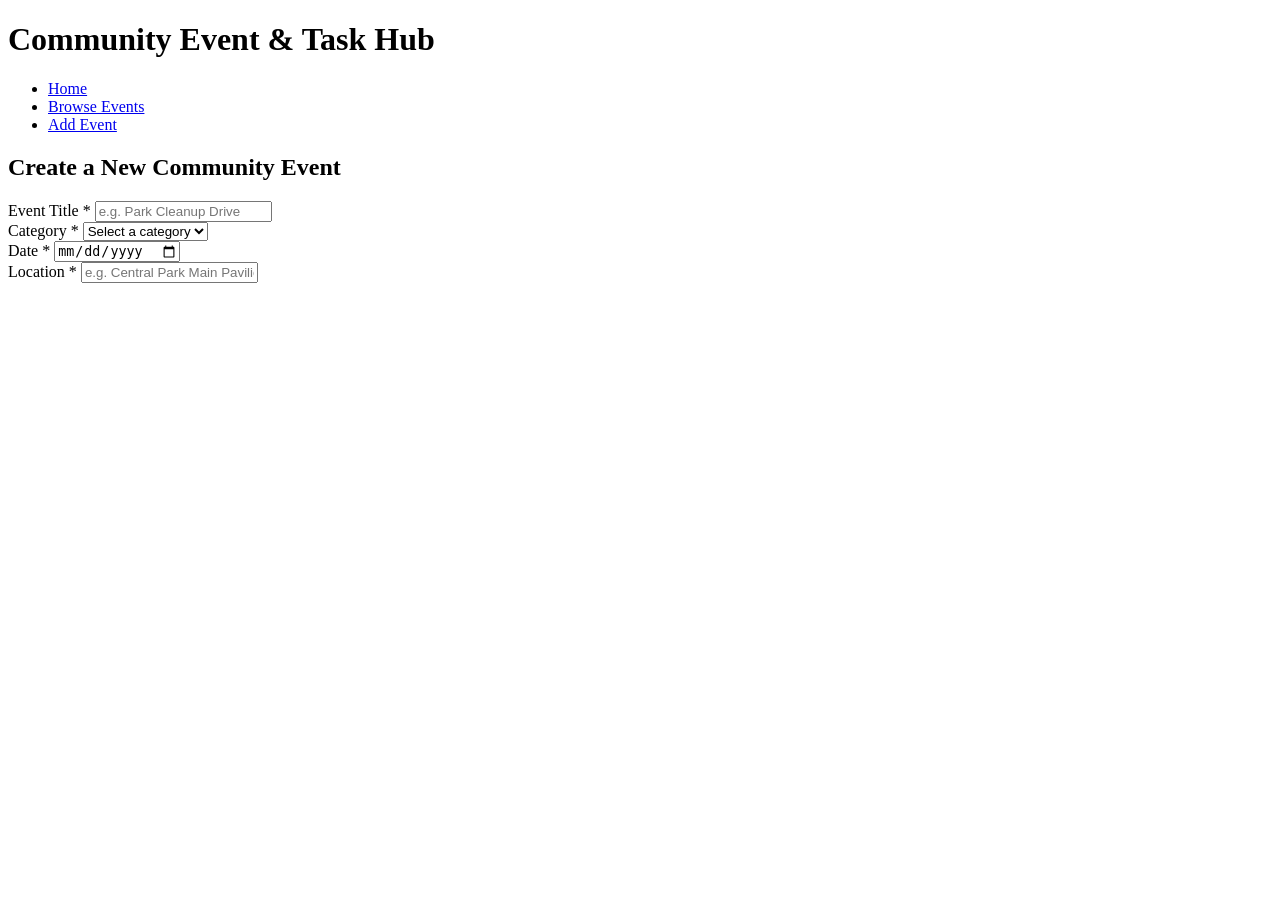
==== add-events.html @ 14063823 "Add form group for location input" ====
<!DOCTYPE html>
<html lang="en">
<head>
    <meta charset="UTF-8">
    <meta name="viewport" content="width=device-width, initial-scale=1.0">
    <title>Community Hub (Add Event)</title>
    <link rel="stylesheet" href="styles.css">
</head>
<body>
    <header>
    <h1>Community Event & Task Hub</h1>
    <nav>
      <ul>
        <li><a href="index.html">Home</a></li>
        <li><a href="events.html">Browse Events</a></li>
        <li><a href="add-event.html" class="active">Add Event</a></li>
      </ul>
    </nav>
  </header>
   <main>
    <section id="form-section">
      <h2>Create a New Community Event</h2>
      <form id="event-form" novalidate>
        <div class="form-group">
          <label for="event-title">Event Title *</label>
          <input type="text" id="event-title" name="title" placeholder="e.g. Park Cleanup Drive">
          <small class="error-msg" id="title-error"></small>
        </div>
        <div class="form-group">
          <label for="event-category">Category *</label>
          <select id="event-category" name="category">
            <option value="">Select a category</option>
            <option value="Volunteer">Volunteer</option>
            <option value="Social">Social</option>
            <option value="Sports">Sports</option>
            <option value="Education">Education</option>
          </select>
          <small class="error-msg" id="category-error"></small>
        </div>
        <div class="form-group">
          <label for="event-date">Date *</label>
          <input type="date" id="event-date" name="date">
          <small class="error-msg" id="date-error"></small>
        </div>
        <div class="form-group">
          <label for="event-location">Location *</label>
          <input type="text" id="event-location" name="location" placeholder="e.g. Central Park Main Pavilion">
          <small class="error-msg" id="location-error"></small>
        </div>
      </section>    
   </main>
    
</body>
</html>
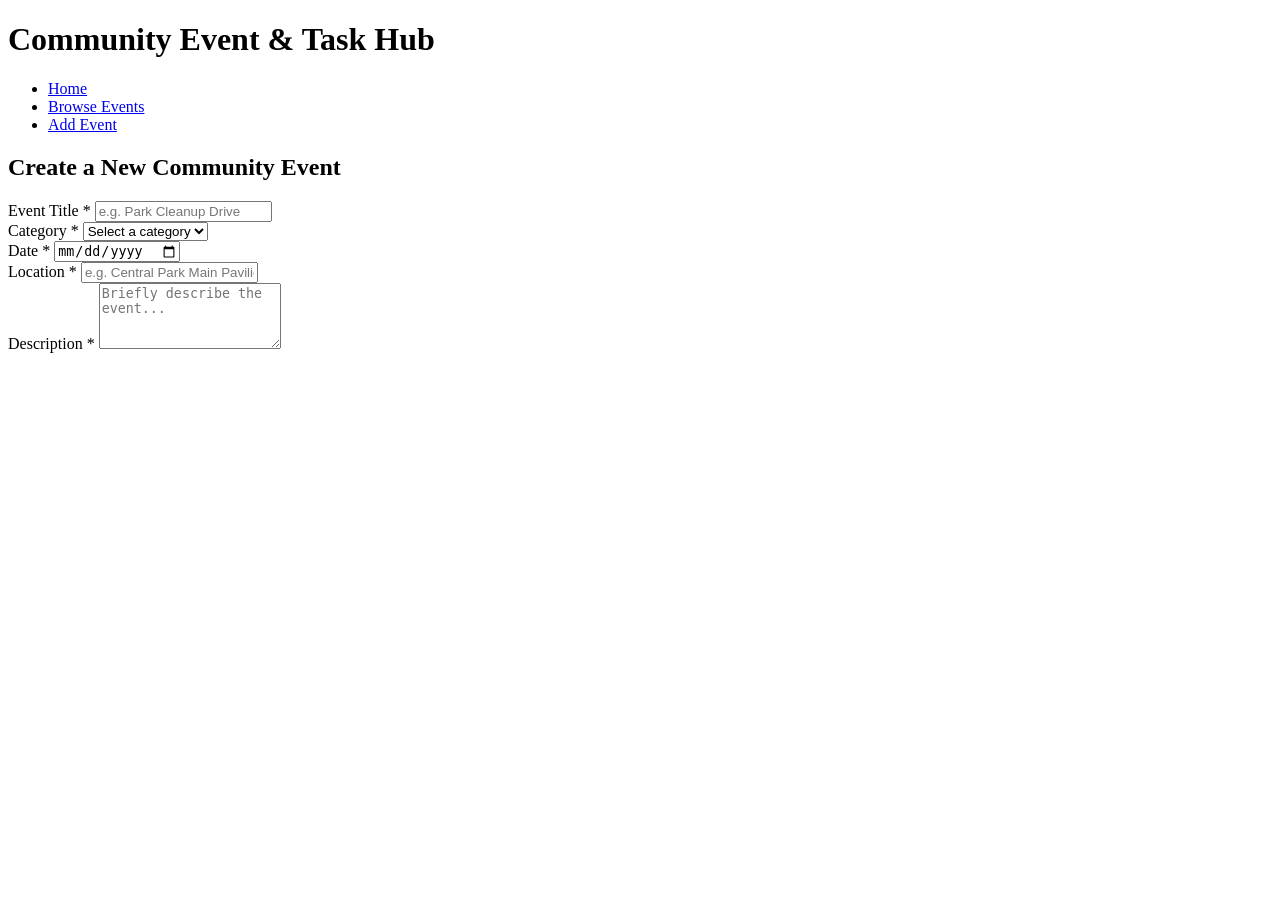
==== commit f297790f: "Add form group for decription" ====
--- a/add-events.html
+++ b/add-events.html
@@ -47,6 +47,11 @@
           <input type="text" id="event-location" name="location" placeholder="e.g. Central Park Main Pavilion">
           <small class="error-msg" id="location-error"></small>
         </div>
+        <div class="form-group">
+          <label for="event-desc">Description *</label>
+          <textarea id="event-desc" name="description" rows="4" placeholder="Briefly describe the event..."></textarea>
+          <small class="error-msg" id="desc-error"></small>
+        </div>
       </section>    
    </main>
     
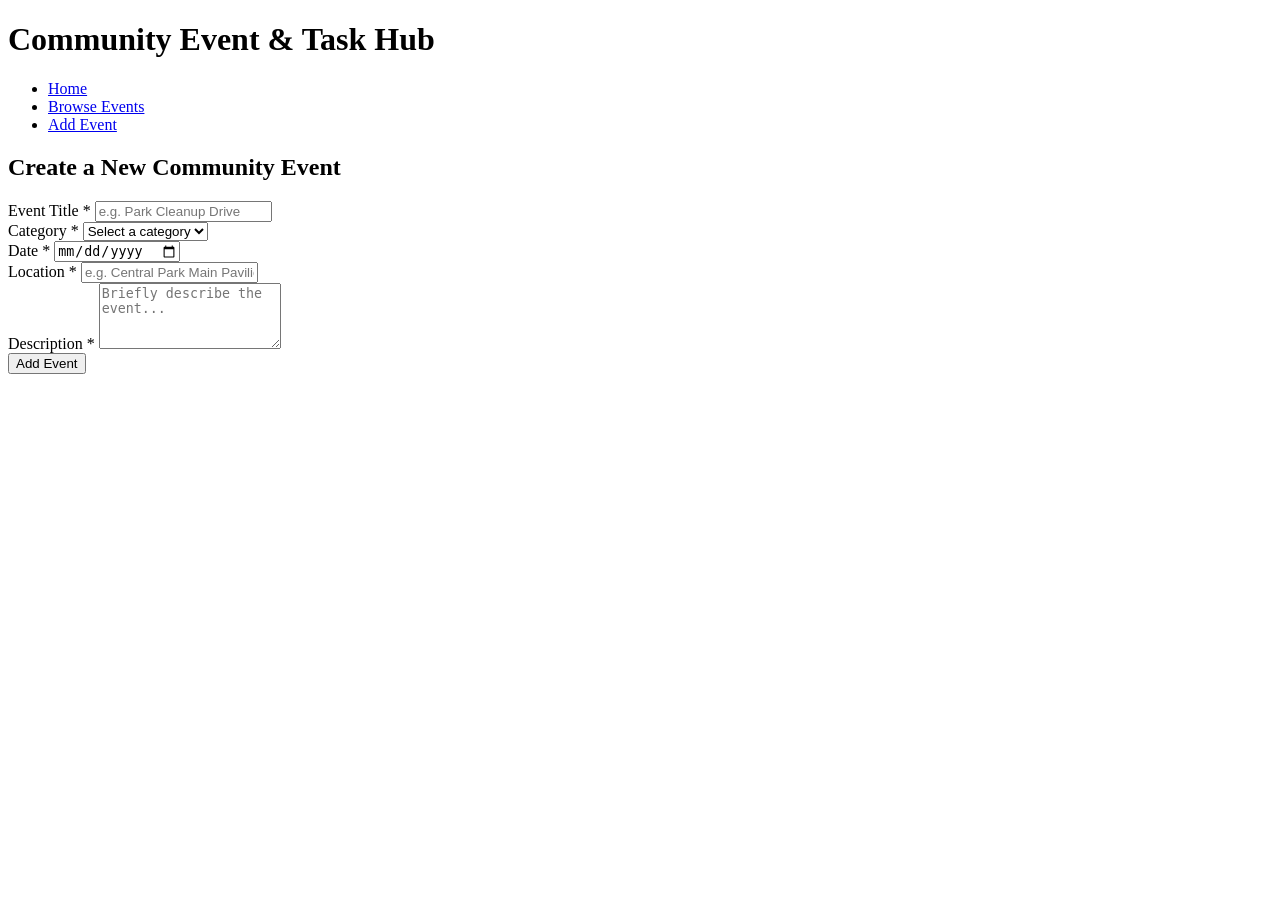
==== commit d39af94b: "Add submit button" ====
--- a/add-events.html
+++ b/add-events.html
@@ -52,6 +52,7 @@
           <textarea id="event-desc" name="description" rows="4" placeholder="Briefly describe the event..."></textarea>
           <small class="error-msg" id="desc-error"></small>
         </div>
+        <button type="submit" id="submit-btn">Add Event</button>
       </section>    
    </main>
     
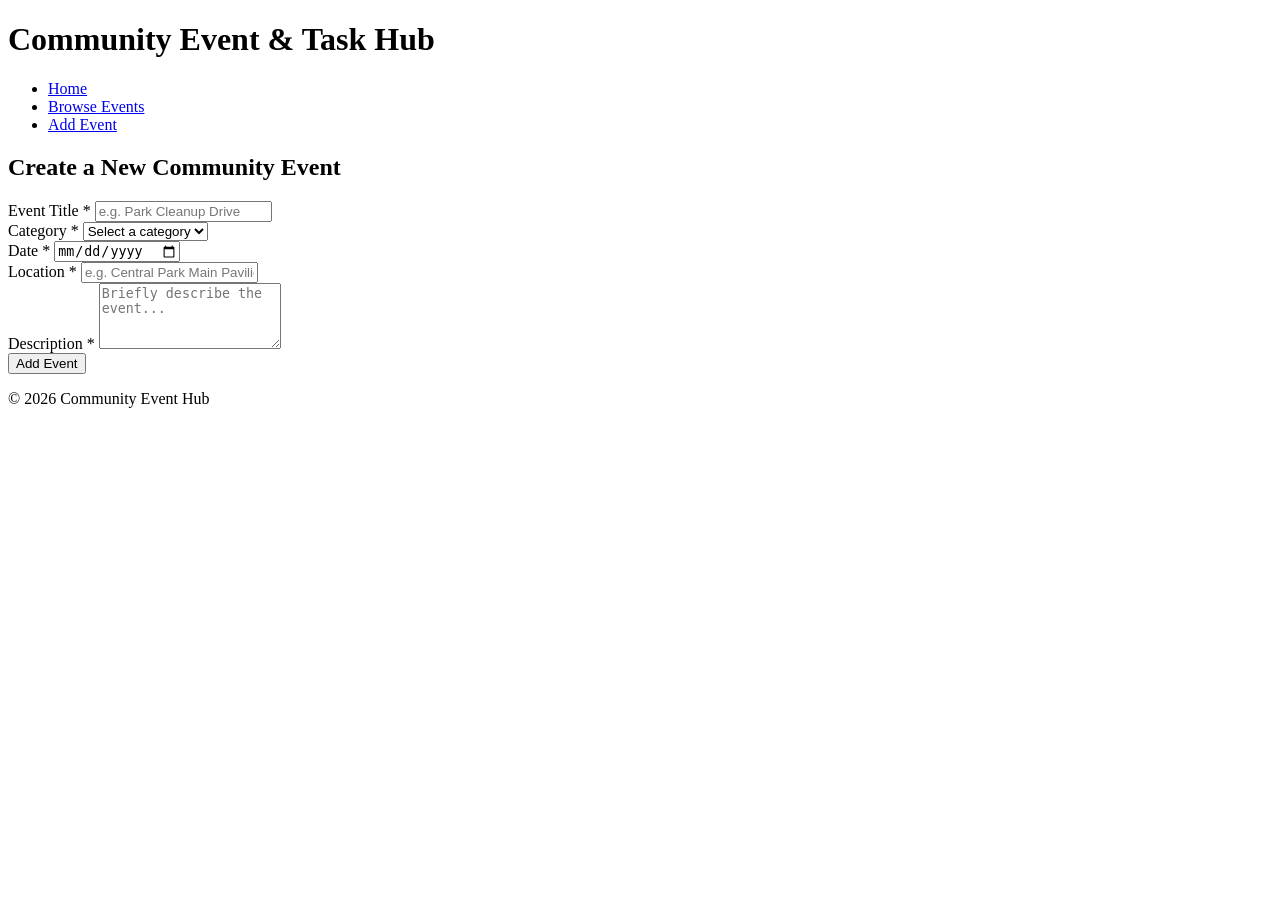
==== commit ea5cc120: "Add footer and copyright" ====
--- a/add-events.html
+++ b/add-events.html
@@ -53,8 +53,13 @@
           <small class="error-msg" id="desc-error"></small>
         </div>
         <button type="submit" id="submit-btn">Add Event</button>
+        </form>
       </section>    
    </main>
+   <footer>
+       <p>&copy; 2026 Community Event Hub</p>
+</footer>
+<script src="script.js"></script>
     
 </body>
 </html>
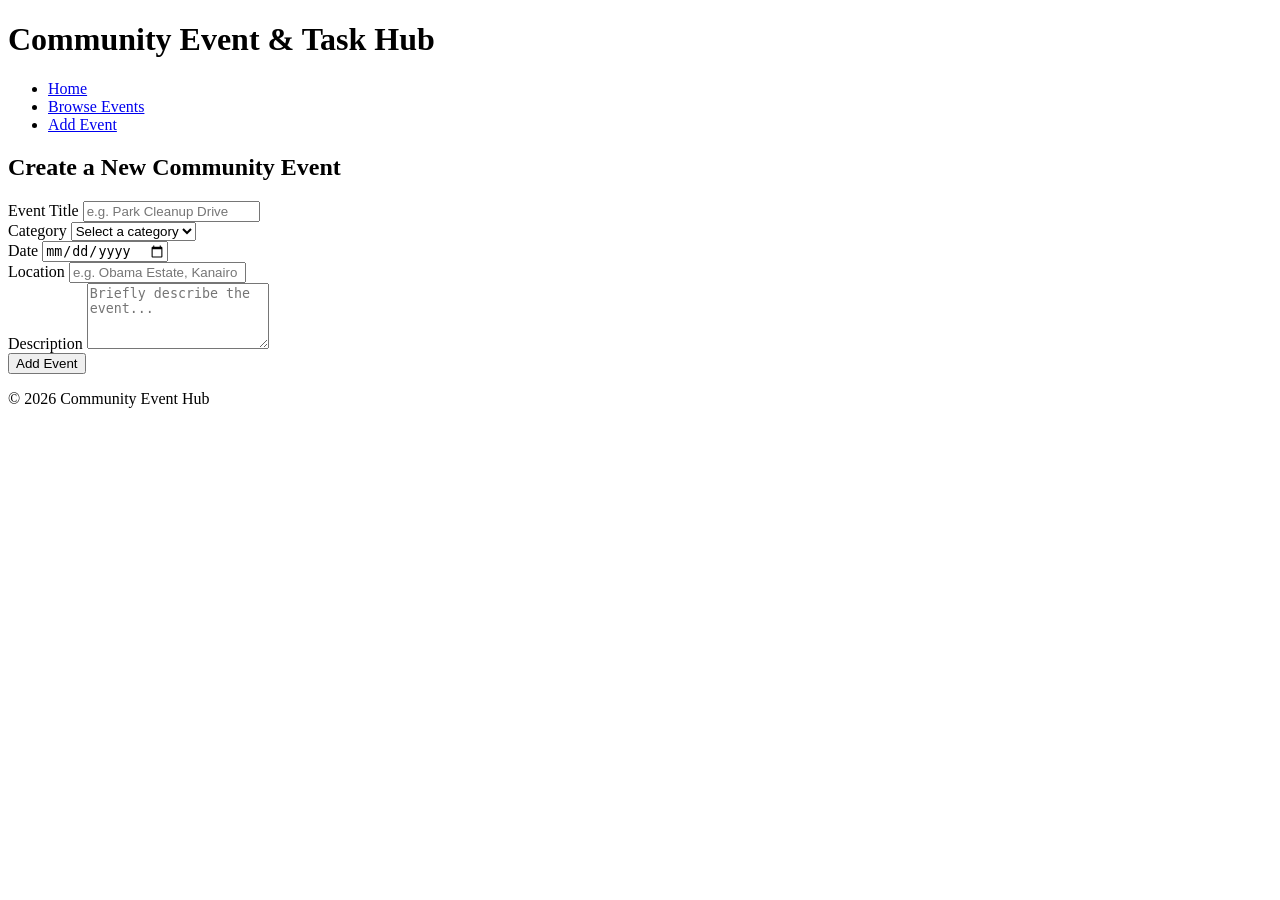
==== commit 10aeab44: "Add images to image folder" ====
--- a/add-events.html
+++ b/add-events.html
@@ -13,7 +13,7 @@
       <ul>
         <li><a href="index.html">Home</a></li>
         <li><a href="events.html">Browse Events</a></li>
-        <li><a href="add-event.html" class="active">Add Event</a></li>
+        <li><a href="add-events.html" class="active">Add Event</a></li>
       </ul>
     </nav>
   </header>
@@ -22,12 +22,12 @@
       <h2>Create a New Community Event</h2>
       <form id="event-form" novalidate>
         <div class="form-group">
-          <label for="event-title">Event Title *</label>
+          <label for="event-title">Event Title </label>
           <input type="text" id="event-title" name="title" placeholder="e.g. Park Cleanup Drive">
           <small class="error-msg" id="title-error"></small>
         </div>
         <div class="form-group">
-          <label for="event-category">Category *</label>
+          <label for="event-category">Category </label>
           <select id="event-category" name="category">
             <option value="">Select a category</option>
             <option value="Volunteer">Volunteer</option>
@@ -38,17 +38,17 @@
           <small class="error-msg" id="category-error"></small>
         </div>
         <div class="form-group">
-          <label for="event-date">Date *</label>
+          <label for="event-date">Date </label>
           <input type="date" id="event-date" name="date">
           <small class="error-msg" id="date-error"></small>
         </div>
         <div class="form-group">
-          <label for="event-location">Location *</label>
-          <input type="text" id="event-location" name="location" placeholder="e.g. Central Park Main Pavilion">
+          <label for="event-location">Location </label>
+          <input type="text" id="event-location" name="location" placeholder="e.g. Obama Estate, Kanairo">
           <small class="error-msg" id="location-error"></small>
         </div>
         <div class="form-group">
-          <label for="event-desc">Description *</label>
+          <label for="event-desc">Description </label>
           <textarea id="event-desc" name="description" rows="4" placeholder="Briefly describe the event..."></textarea>
           <small class="error-msg" id="desc-error"></small>
         </div>
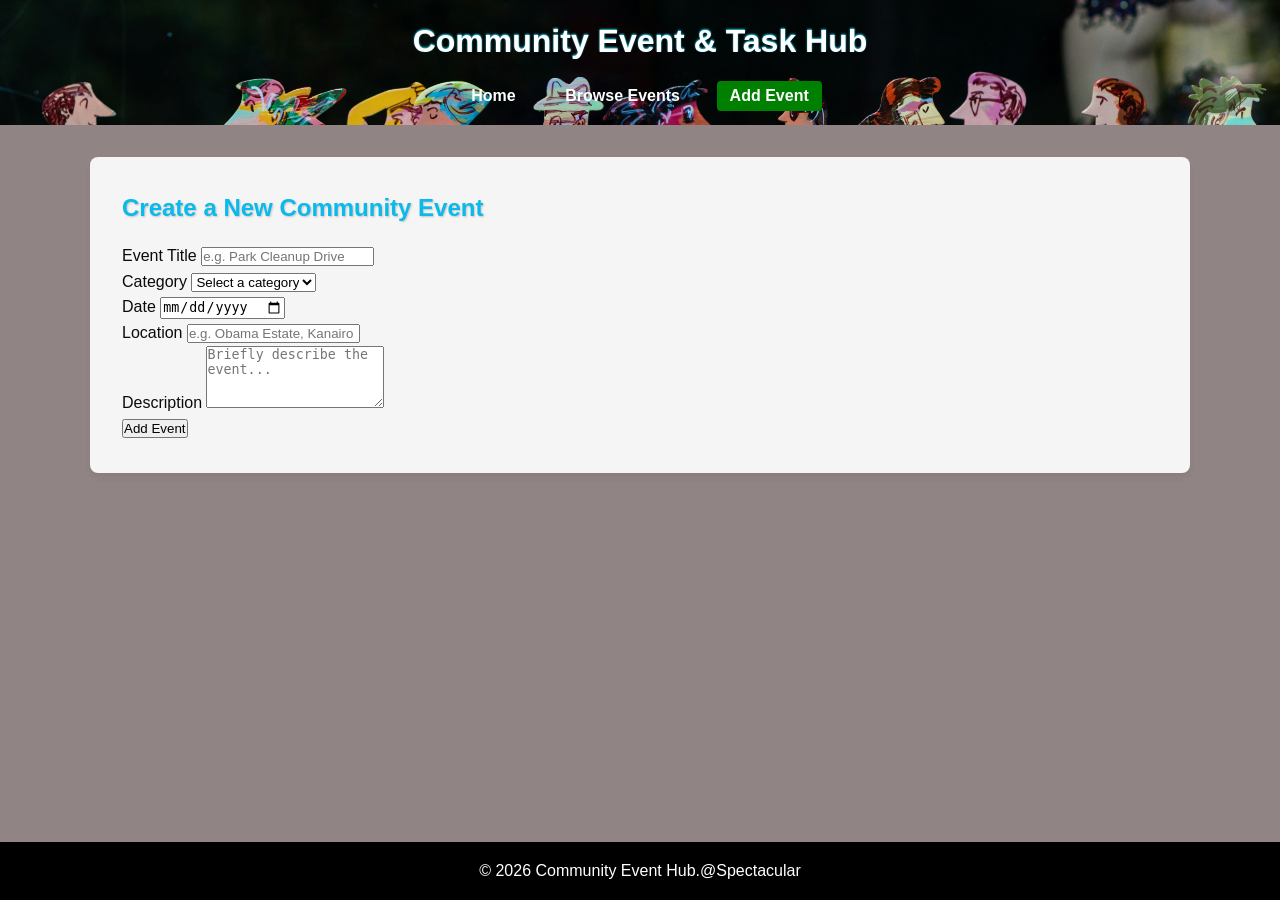
==== commit 516091e4: "Update my h1 header" ====
--- a/add-events.html
+++ b/add-events.html
@@ -57,7 +57,7 @@
       </section>    
    </main>
    <footer>
-       <p>&copy; 2026 Community Event Hub</p>
+       <p>&copy; 2026 Community Event Hub.@Spectacular</p>
 </footer>
 <script src="script.js"></script>
     
--- a/styles.css
+++ b/styles.css
@@ -0,0 +1,83 @@
+#image-gallery {
+  display: grid;
+  grid-template-columns: repeat(auto-fit, minmax(250px, 13fr));
+  gap: 2rem;
+}
+.charity-img {
+  width: 100%;
+  height: 100%;
+  object-fit: cover;
+}
+* {
+  box-sizing: border-box;
+  margin: 0;
+  padding: 0;
+}
+body {
+  font-family: 'Segoe UI', Tahoma, Geneva, Verdana, sans-serif;;
+  background-color: rgb(145, 132, 132);
+  color: rgb(12, 11, 11);
+  line-height: 1.6;
+  display: flex;
+  flex-direction: column;
+  min-height: 100vh;
+}
+
+header {
+  color: #ffffff;
+  padding: 1rem 2rem;
+  display: flex;
+  flex-direction: column;
+  align-items: center;
+  gap: 1rem;
+  background-image: url('./images/hehehe.jpg');
+  background-size: cover;
+  background-position: center;
+}
+header h1 {
+  font-size: 2rem;
+  text-shadow: #1ec6e3 0px -1px 2px;
+}
+nav ul {
+  list-style: none;
+  display: flex;
+  gap: 1.5rem;
+}
+
+nav a {
+  color: #ffffff;
+  text-decoration: none;
+  font-weight: 600;
+  padding: 0.4rem 0.8rem;
+  border-radius: 4px;
+  transition: background-color 0.2s ease;
+}
+nav a:hover,
+nav a.active {
+  background-color: green;
+}
+main {
+  flex: 1;
+  max-width: 1100px;
+  width: 90%;
+  margin: 2rem auto;
+}
+h2, h3 {
+  color: rgb(9, 186, 235);
+  text-shadow: 1px 1px 2px rgba(0, 0, 0, 0.2);
+  margin-bottom: 1rem;
+}
+section {
+  background: whitesmoke;
+  padding: 2rem;
+  border-radius: 8px;
+  box-shadow: 0 5px 7px rgba(0, 0, 0, 0.05);
+  margin-bottom: 10px;
+}
+footer {
+  background-color: black;
+  color: white;
+  text-align: center;
+  padding: 1rem;
+  margin-top: auto;
+}
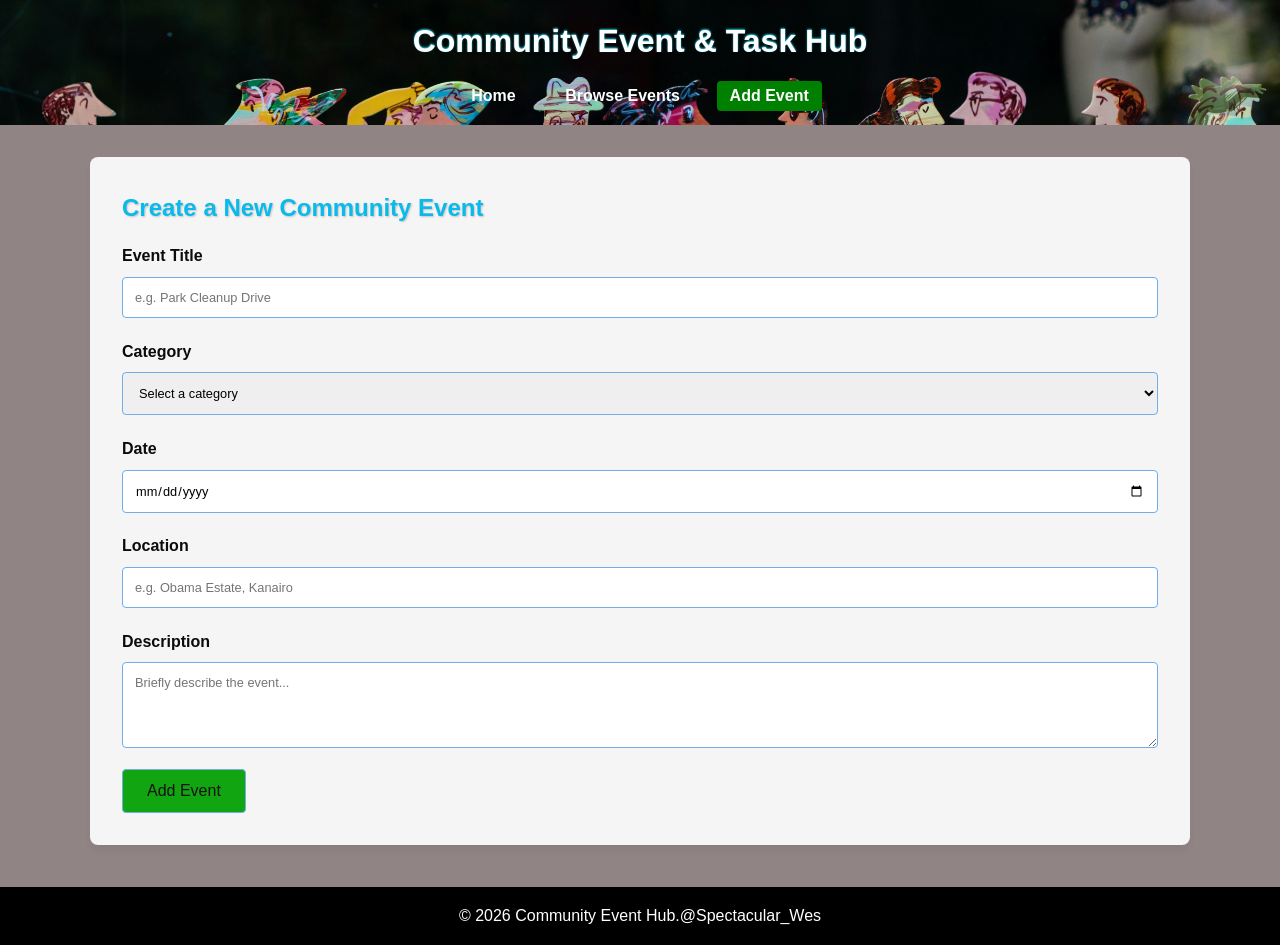
==== commit b87cb49e: "Corrected some links and updated my add-events.html" ====
--- a/add-events.html
+++ b/add-events.html
@@ -4,16 +4,16 @@
     <meta charset="UTF-8">
     <meta name="viewport" content="width=device-width, initial-scale=1.0">
     <title>Community Hub (Add Event)</title>
-    <link rel="stylesheet" href="styles.css">
+    <link rel="stylesheet" href="./styles.css">
 </head>
 <body>
     <header>
     <h1>Community Event & Task Hub</h1>
     <nav>
       <ul>
-        <li><a href="index.html">Home</a></li>
-        <li><a href="events.html">Browse Events</a></li>
-        <li><a href="add-events.html" class="active">Add Event</a></li>
+        <li><a href="./index.html">Home</a></li>
+        <li><a href="./events.html">Browse Events</a></li>
+        <li><a href="./add-events.html" class="active">Add Event</a></li>
       </ul>
     </nav>
   </header>
@@ -57,9 +57,9 @@
       </section>    
    </main>
    <footer>
-       <p>&copy; 2026 Community Event Hub.@Spectacular</p>
+       <p>&copy; 2026 Community Event Hub.@Spectacular_Wes</p>
 </footer>
-<script src="script.js"></script>
+<script src="./script.js"></script>
     
 </body>
 </html>
--- a/styles.css
+++ b/styles.css
@@ -81,3 +81,35 @@
   padding: 1rem;
   margin-top: auto;
 }
+/* 4. Form Styling */
+.form-group {
+  margin-bottom: 1.3rem;
+  display: flex;
+  flex-direction: column;
+}
+.form-group label {
+  font-weight: 600;
+  margin-bottom: 0.5rem;
+}
+.form-group input,
+.form-group select,
+.form-group textarea {
+  padding: 0.75rem;
+  border: 1px solid #72ade9;
+  border-radius: 4px;
+  font-size: 0.8rem;
+  font-family: 'Segoe UI', Tahoma, Geneva, Verdana, sans-serif;
+}
+button {
+  background-color: rgb(17, 165, 17);
+  color: rgb(23, 18, 18);
+  border: solid 1px #72ade9;
+  padding: 0.75rem 1.5rem;
+  font-size: 1rem;
+  border-radius: 4px;
+  cursor: pointer;
+  transition: background-color 0.2s;
+}
+button:hover {
+  background-color: #00ff00;
+}
